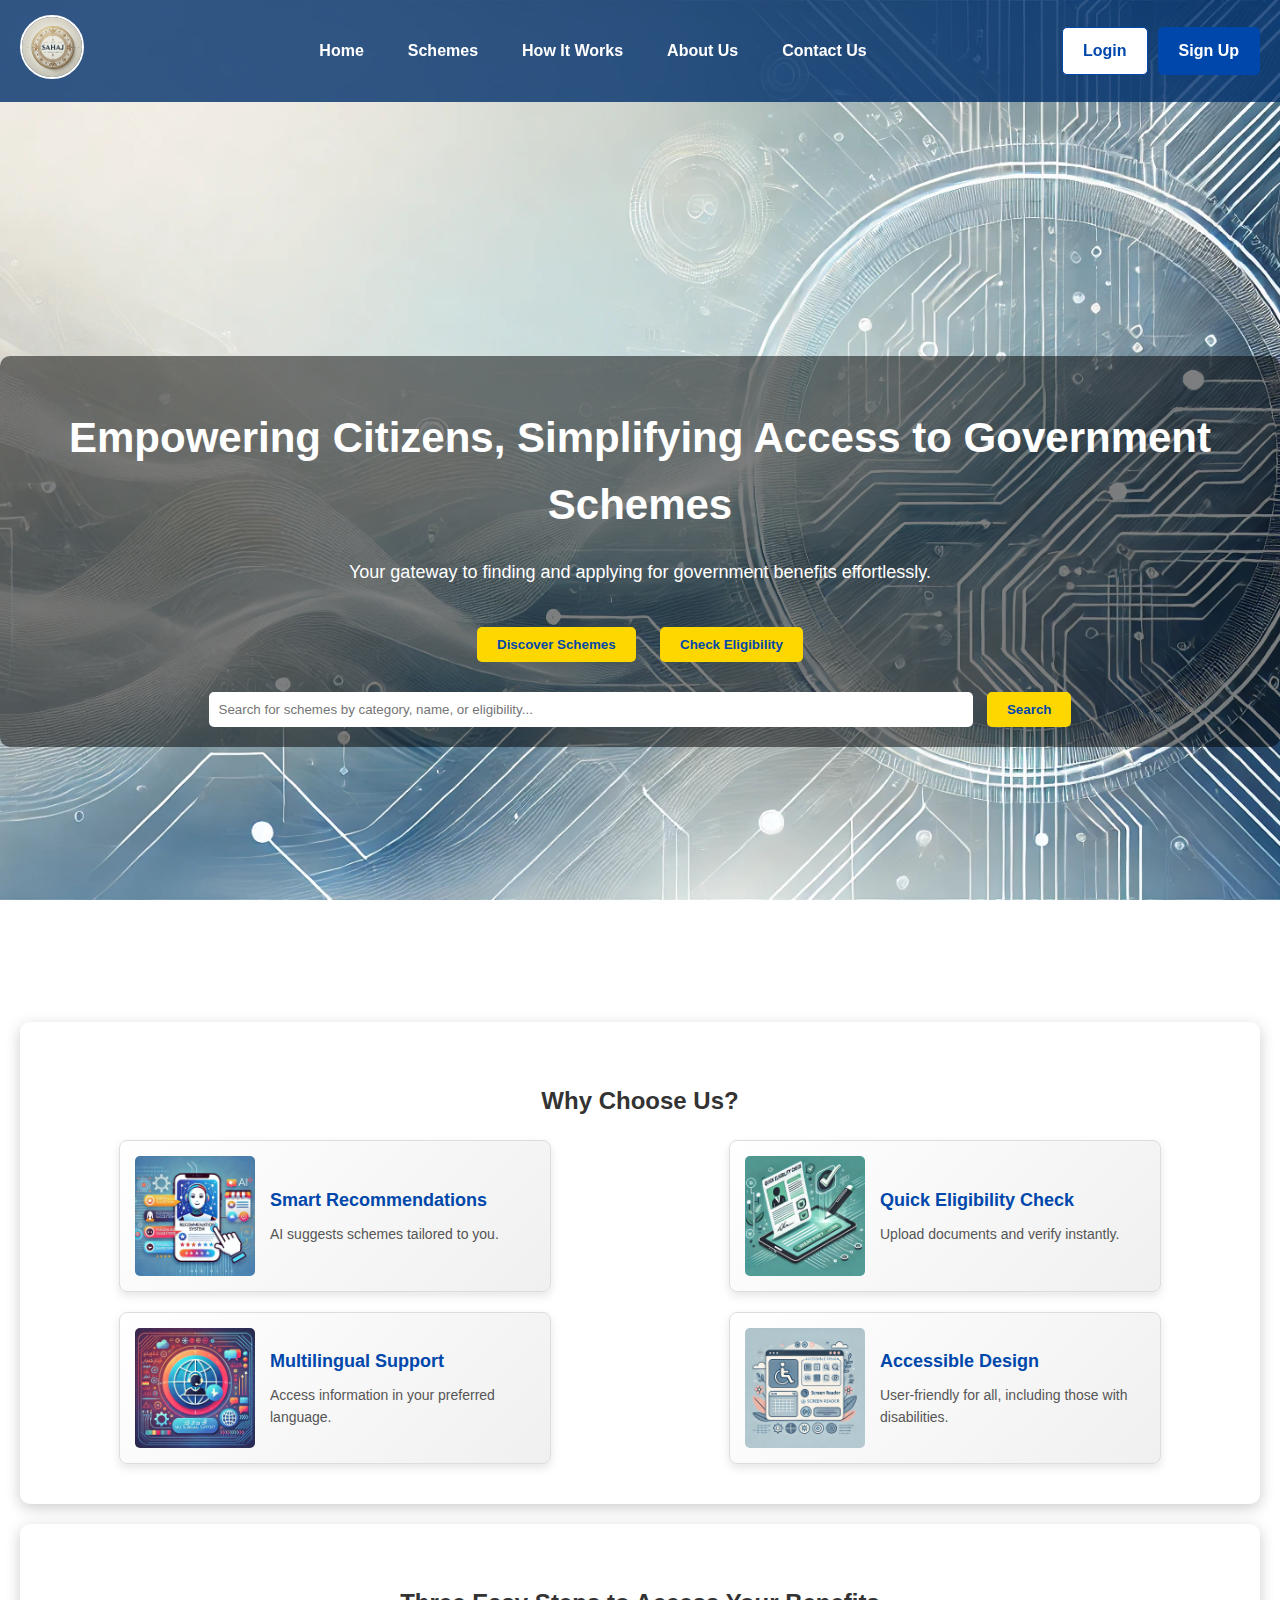
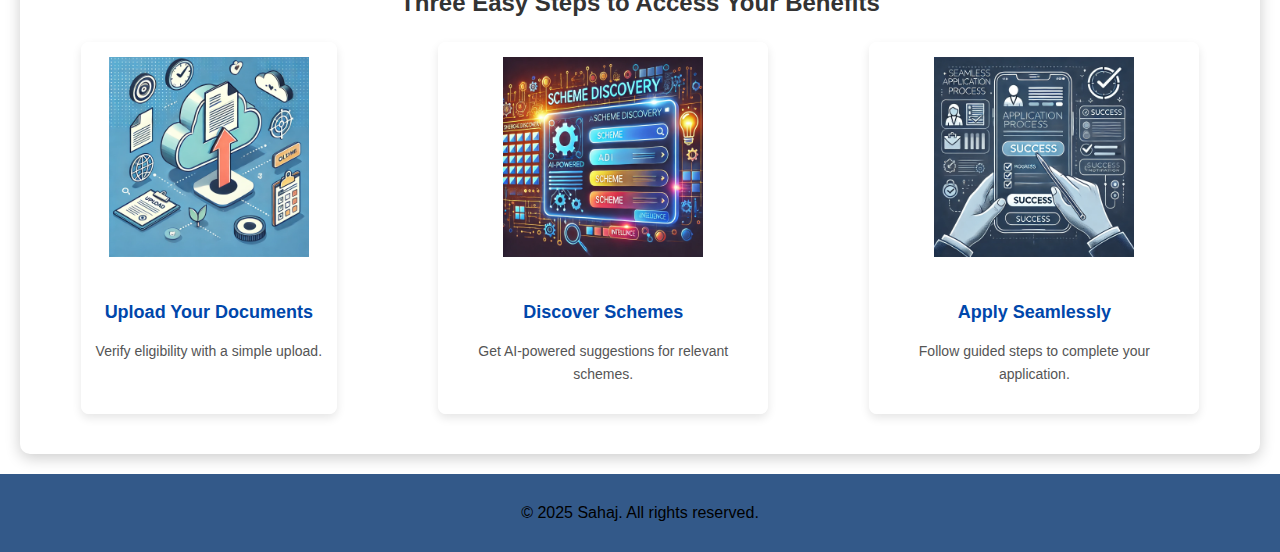
==== Frontend/index.html @ 5b95f1e9 "Made the contact page" ====
<!DOCTYPE html>
<html lang="en">
  <head>
    <meta charset="UTF-8" />
    <meta name="viewport" content="width=device-width, initial-scale=1.0" />
    <title>Sahaj</title>
    <link rel="stylesheet" href="css/style.css" />
  </head>
  <body>
    <!-- Header -->
    <header>
      <div class="logo">
        <a href="./index.html">
          <img src="./images/logo.png" alt="Sahaj Logo" />
        </a>
      </div>

      <nav>
        <ul>
          <li><a href="#">Home</a></li>
          <li><a href="#">Schemes</a></li>
          <li><a href="#">How It Works</a></li>
          <li><a href="#">About Us</a></li>
          <li><a href="contact.html">Contact Us</a></li>
        </ul>
      </nav>
      <div class="auth">
        <a href="login.html" class="btn login">Login</a>
        <a href="signup.html" class="btn signup">Sign Up</a>
      </div>
    </header>

    <!-- Hero Section -->
    <section class="hero">
      <div class="overlay">
        <div class="hero-text">
          <h1>Empowering Citizens, Simplifying Access to Government Schemes</h1>
          <p>
            Your gateway to finding and applying for government benefits
            effortlessly.
          </p>
          <div class="cta-buttons">
            <button>Discover Schemes</button>
            <button>Check Eligibility</button>
          </div>
        </div>
        <div class="search-bar">
          <input
            type="text"
            placeholder="Search for schemes by category, name, or eligibility..."
          />
          <button>Search</button>
        </div>
      </div>
    </section>

    <section class="features">
      <h2>Why Choose Us?</h2>
      <div class="feature-list">
        <div class="feature">
          <img src="./images/recomedation.png" alt="Smart Recommendations" />
          <div class="feature-content">
            <h3>Smart Recommendations</h3>
            <p>AI suggests schemes tailored to you.</p>
          </div>
        </div>
        <div class="feature">
          <img src="./images/eligible.png" alt="Quick Eligibility Check" />
          <div class="feature-content">
            <h3>Quick Eligibility Check</h3>
            <p>Upload documents and verify instantly.</p>
          </div>
        </div>
        <div class="feature">
          <img src="./images/multi.png" alt="Multilingual Support" />
          <div class="feature-content">
            <h3>Multilingual Support</h3>
            <p>Access information in your preferred language.</p>
          </div>
        </div>
        <div class="feature">
          <img src="./images/accessible.png" alt="Accessible Design" />
          <div class="feature-content">
            <h3>Accessible Design</h3>
            <p>User-friendly for all, including those with disabilities.</p>
          </div>
        </div>
      </div>
    </section>

    <!-- How It Works Section -->
    <section class="how-it-works">
      <h2>Three Easy Steps to Access Your Benefits</h2>
      <div class="steps">
        <div class="step">
          <img src="./images/upload.png" alt="Upload Documents" />
          <h3>Upload Your Documents</h3>
          <p>Verify eligibility with a simple upload.</p>
        </div>
        <div class="step">
          <img src="./images//discover.png" alt="Discover Schemes" />
          <h3>Discover Schemes</h3>
          <p>Get AI-powered suggestions for relevant schemes.</p>
        </div>
        <div class="step">
          <img src="./images/apply.png" alt="Apply Seamlessly" />
          <h3>Apply Seamlessly</h3>
          <p>Follow guided steps to complete your application.</p>
        </div>
      </div>
    </section>

    <!-- Footer -->
    <footer>
      <p>© 2025 Sahaj. All rights reserved.</p>
    </footer>
  </body>
</html>
---- Frontend/css/style.css ----
/* General Styles */
body {
  margin: 0;
  font-family: Arial, sans-serif;
  line-height: 1.6;
  background: url('../images/background.webp') no-repeat center center fixed;
  background-size: cover;
  color: #333;
}

/* Header */
header {
  display: flex;
  justify-content: space-between;
  align-items: center;
  padding: 15px 20px;
  background-color: rgba(0, 47, 108, 0.8); /* Semi-transparent background */
  color: white;
  position: sticky;
  top: 0;
  z-index: 10;
}

/* Logo Styling */
.logo {
  display: flex;
  align-items: center;
  text-decoration: none; /* Remove underline for the link */
}

.logo img {
  width: 60px; /* Set a consistent width */
  height: 60px; /* Set a consistent height */
  border-radius: 50%; /* Make the logo circular */
  object-fit: cover; /* Ensure the image fits perfectly */
  cursor: pointer; /* Pointer cursor for the link */
  border: 2px solid white; /* Optional: Add a border for emphasis */
}

.logo a {
  text-decoration: none; /* Remove any text decoration */
  display: inline-block;
}

/* Navigation Links */
/* Navigation Links */
header nav ul {
    list-style: none;
    display: flex;
    gap: 20px;
}

header nav ul li {
    position: relative; /* Ensure positioning for the hover effect */
}

header nav ul li a {
    color: white;
    text-decoration: none;
    font-weight: bold;
    padding: 8px 12px; /* Add padding to create a "box" effect */
    border-radius: 5px; /* Smooth rounded corners */
    transition: background-color 0.3s, color 0.3s;
}

/* Hover Effect */
header nav ul li a:hover {
    background-color: rgba(255, 255, 255, 0.2); /* Lighted box effect */
    color: #FFD700; /* Change text color for emphasis */
    box-shadow: 0px 4px 10px rgba(255, 255, 255, 0.4); /* Subtle glowing shadow */
}


/* Authentication Buttons */
/* Authentication Buttons */
.auth {
  display: flex;
  gap: 10px; /* Space between the buttons */
}

.auth .btn {
  text-decoration: none; /* Remove underline */
  padding: 10px 20px; /* Button padding */
  border-radius: 5px; /* Rounded corners */
  font-weight: bold;
  text-align: center;
  cursor: pointer;
  transition: background-color 0.3s, color 0.3s;
}

.auth .login {
  background-color: white;
  color: #0047ab;
  border: 1px solid #0047ab; /* Border for better visibility */
}

.auth .signup {
  background-color: #0047ab;
  color: white;
  border: 1px solid #0047ab;
}

.auth .btn:hover {
  background-color: orange; /* Darker blue for hover */
  color: white; /* Change text color on hover */
}


/* Hero Section */
.hero {
  height: 100vh;
  display: flex;
  justify-content: center;
  align-items: center;
  text-align: center;
  color: white;
  position: relative;
}

.hero .overlay {
  background-color: rgba(0, 0, 0, 0.5);
  padding: 20px;
  border-radius: 10px;
}

.hero h1 {
  font-size: 42px;
  margin-bottom: 20px;
}

.hero p {
  font-size: 18px;
  margin-bottom: 30px;
}

.cta-buttons button {
  margin: 10px;
  padding: 10px 20px;
  border: none;
  background-color: #ffd700;
  color: #0047ab;
  cursor: pointer;
  border-radius: 5px;
  font-weight: bold;
  transition: background-color 0.3s;
}

.cta-buttons button:hover {
  background-color: #ffc300;
}

.search-bar {
  margin-top: 20px;
}

.search-bar input {
  padding: 10px;
  width: 60%;
  border: none;
  border-radius: 5px;
  margin-right: 10px;
}

.search-bar button {
  padding: 10px 20px;
  background-color: #ffd700;
  border: none;
  border-radius: 5px;
  cursor: pointer;
  font-weight: bold;
  color: #0047ab;
}

/* Features Section */
.features {
  padding: 40px 20px;
  text-align: center;
  color: #333;
  margin: 20px auto;
  max-width: 1200px;
  border-radius: 10px;
  box-shadow: 0px 4px 15px rgba(0, 0, 0, 0.2);
}

.feature-list {
  display: flex;
  justify-content: space-around;
  flex-wrap: wrap; /* Allows wrapping on smaller screens */
  gap: 20px;
}

.feature {
  display: flex; /* Flex layout for horizontal alignment */
  align-items: center; /* Vertically center align components */
  gap: 15px; /* Space between components */
  width: 100%; /* Ensures consistent width */
  max-width: 400px; /* Fixed width for all boxes */
  text-align: left; /* Align text to the left */
  background: linear-gradient(135deg, #ffffff, #f0f0f0);
  padding: 15px;
  border-radius: 8px;
  box-shadow: 0px 4px 10px rgba(0, 0, 0, 0.1);
  border: 1px solid #ddd; /* Add a light border for distinction */
}

.feature img {
  width: 120px; /* Consistent width for images */
  height: 120px; /* Consistent height for images */
  object-fit: contain; /* Maintain aspect ratio */
  border-radius: 5px; /* Optional: Rounded corners for images */
}

.feature-content {
  display: flex;
  flex-direction: column; /* Stack heading and text vertically */
  gap: 8px; /* Space between heading and text */
  flex-grow: 1; /* Ensure content takes up remaining space */
}

.feature h3 {
  color: #0047ab;
  margin: 0; /* Remove default margin */
  font-size: 18px; /* Slightly larger font for emphasis */
}

.feature p {
  color: #555;
  margin: 0; /* Remove default margin */
  font-size: 14px; /* Balanced font size for descriptions */
}

/* How It Works Section */
.how-it-works {
  padding: 40px 20px;
  text-align: center;
  color: #333;
  margin: 20px auto;
  max-width: 1200px;
  border-radius: 10px;
  box-shadow: 0px 4px 15px rgba(0, 0, 0, 0.2);
}

.steps {
  display: flex;
  justify-content: space-around;
  flex-wrap: wrap;
  gap: 20px;
}

.step {
  max-width: 300px; /* Adjusted width for better layout */
  text-align: center;
  background-color: rgba(255, 255, 255, 0.9);
  padding: 15px;
  border-radius: 8px;
  box-shadow: 0px 4px 10px rgba(0, 0, 0, 0.1);
}

.step img {
  width: 100%; /* Full width of the container */
  height: auto; /* Maintain aspect ratio */
  max-height: 200px; /* Increased height for better visibility */
  object-fit: contain; /* Ensure proper fit without distortion */
  margin-bottom: 15px;
  border-radius: 5px; /* Optional: Rounded corners for images */
}

.step h3 {
  color: #0047ab;
  margin-bottom: 10px;
  font-size: 18px; /* Slightly larger for emphasis */
}

.step p {
  color: #555;
  font-size: 14px; /* Balanced font size */
}

/* Footer */
footer {
  background-color: rgba(0, 47, 108, 0.8);
  color:black;
  text-align: center;
  padding: 10px;
  margin-top: 20px;
}
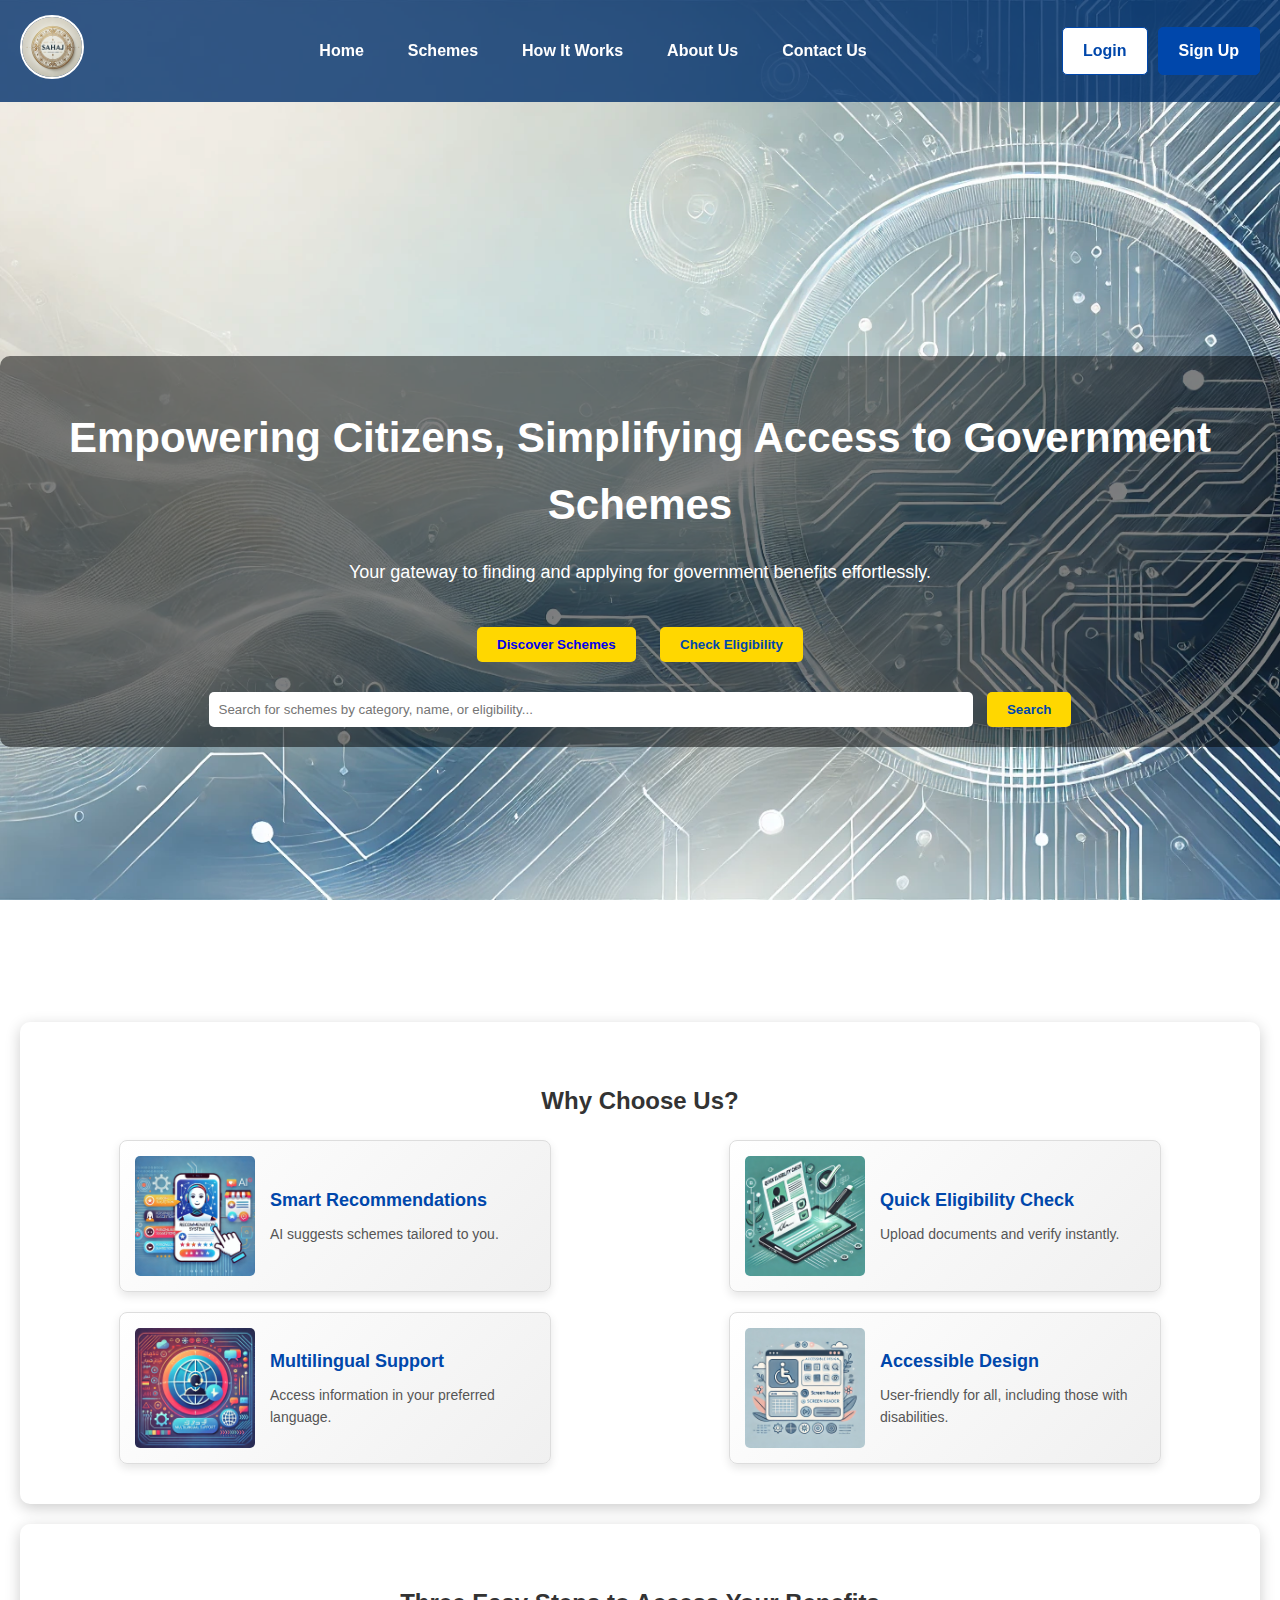
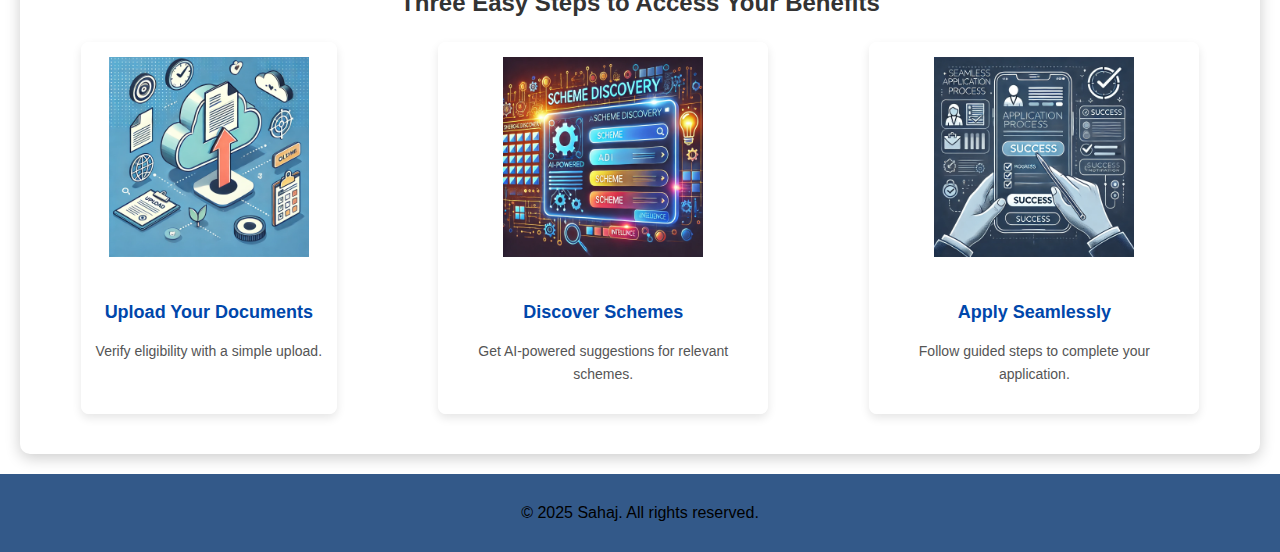
==== commit 5e4b2c65: "Finalised the frontend part" ====
--- a/Frontend/index.html
+++ b/Frontend/index.html
@@ -18,9 +18,9 @@
       <nav>
         <ul>
           <li><a href="#">Home</a></li>
-          <li><a href="#">Schemes</a></li>
-          <li><a href="#">How It Works</a></li>
-          <li><a href="#">About Us</a></li>
+          <li><a href="scheme.html">Schemes</a></li>
+          <li><a href="work.html">How It Works</a></li>
+          <li><a href="about.html">About Us</a></li>
           <li><a href="contact.html">Contact Us</a></li>
         </ul>
       </nav>
@@ -40,7 +40,7 @@
             effortlessly.
           </p>
           <div class="cta-buttons">
-            <button>Discover Schemes</button>
+            <button ><a href="scheme.html">Discover Schemes</a></button>
             <button>Check Eligibility</button>
           </div>
         </div>
--- a/Frontend/css/style.css
+++ b/Frontend/css/style.css
@@ -170,6 +170,7 @@
   font-weight: bold;
   color: #0047ab;
 }
+a{text-decoration: none;}
 
 /* Features Section */
 .features {
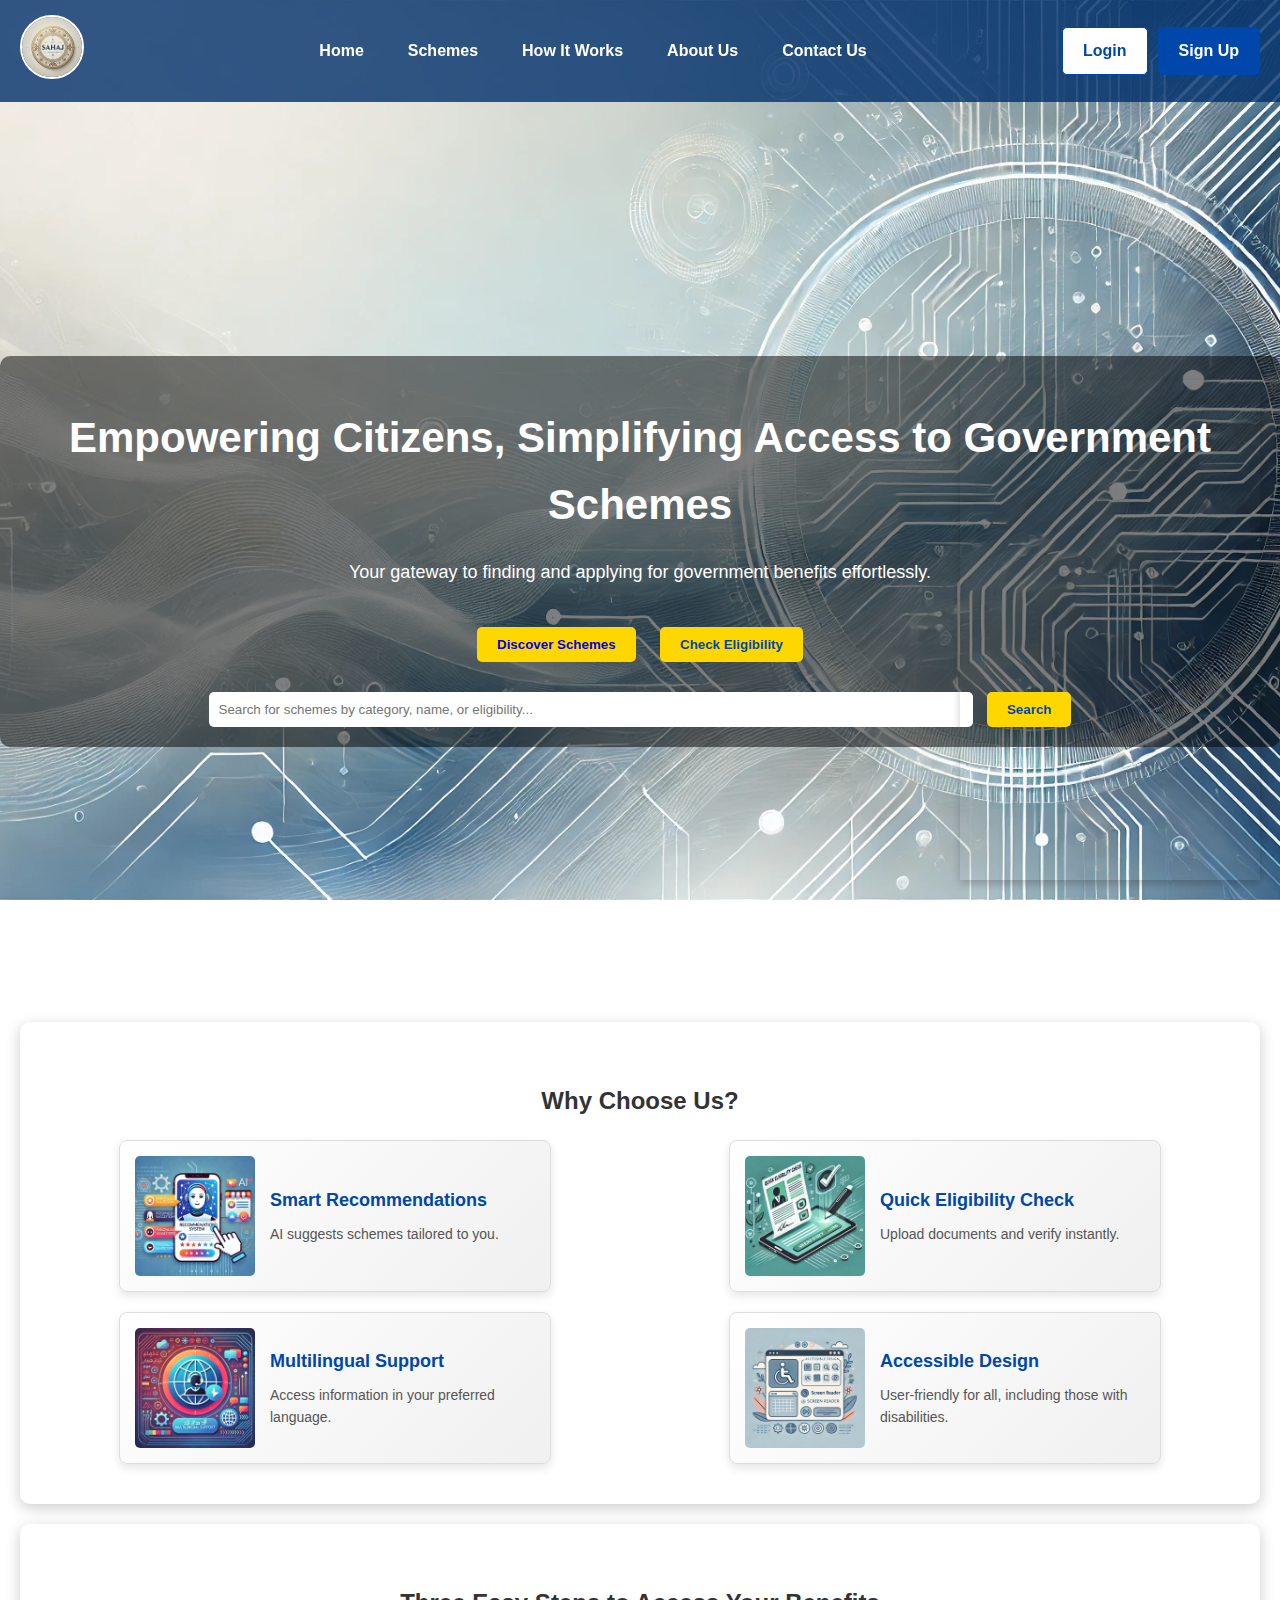
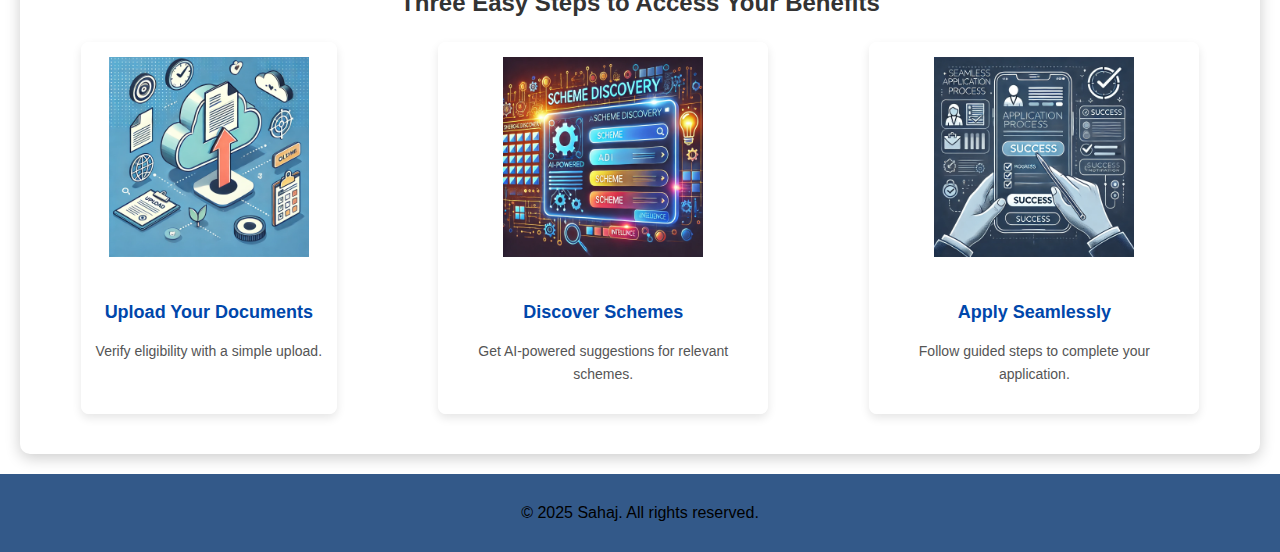
==== commit b758aa68: "Update index.html" ====
--- a/Frontend/index.html
+++ b/Frontend/index.html
@@ -110,9 +110,44 @@
       </div>
     </section>
 
+
+
+
+
+
+    <div class="webchat" style="height: 500px; width: 300px; position: fixed; bottom: 20px; right: 20px; box-shadow: 0 4px 8px rgba(0, 0, 0, 0.2);">
+  <iframe
+    style="height: 100%; width: 100%; border: none;"
+    srcdoc='
+    <!doctype html>
+    <html lang="en">
+      <head></head>
+      <body>
+        <script src="https://cdn.botpress.cloud/webchat/v2.2/inject.js"></script>
+        <script defer>
+          window.botpress.init({
+            "botId": "d3aea06d-0f04-4701-bec3-b457caf79902",
+            "configuration": {
+              "color": "#3B82F6",           <!-- Change this to any color, e.g., #FF5733 for orange -->
+              "themeMode": "light",         <!-- Change to "dark" for dark mode -->
+              "fontFamily": "Arial",        <!-- Use your favorite font, e.g., "Roboto" -->
+              "radius": 5                   <!-- Make edges rounder by increasing this number -->
+            },
+            "clientId": "0e772c62-e321-46b5-a9fb-a88c5104e067"
+          });
+        </script>
+      </body>
+    </html>'>
+  ></iframe>
+</div>
+
+
+
     <!-- Footer -->
     <footer>
       <p>© 2025 Sahaj. All rights reserved.</p>
     </footer>
+    
+  
   </body>
 </html>
